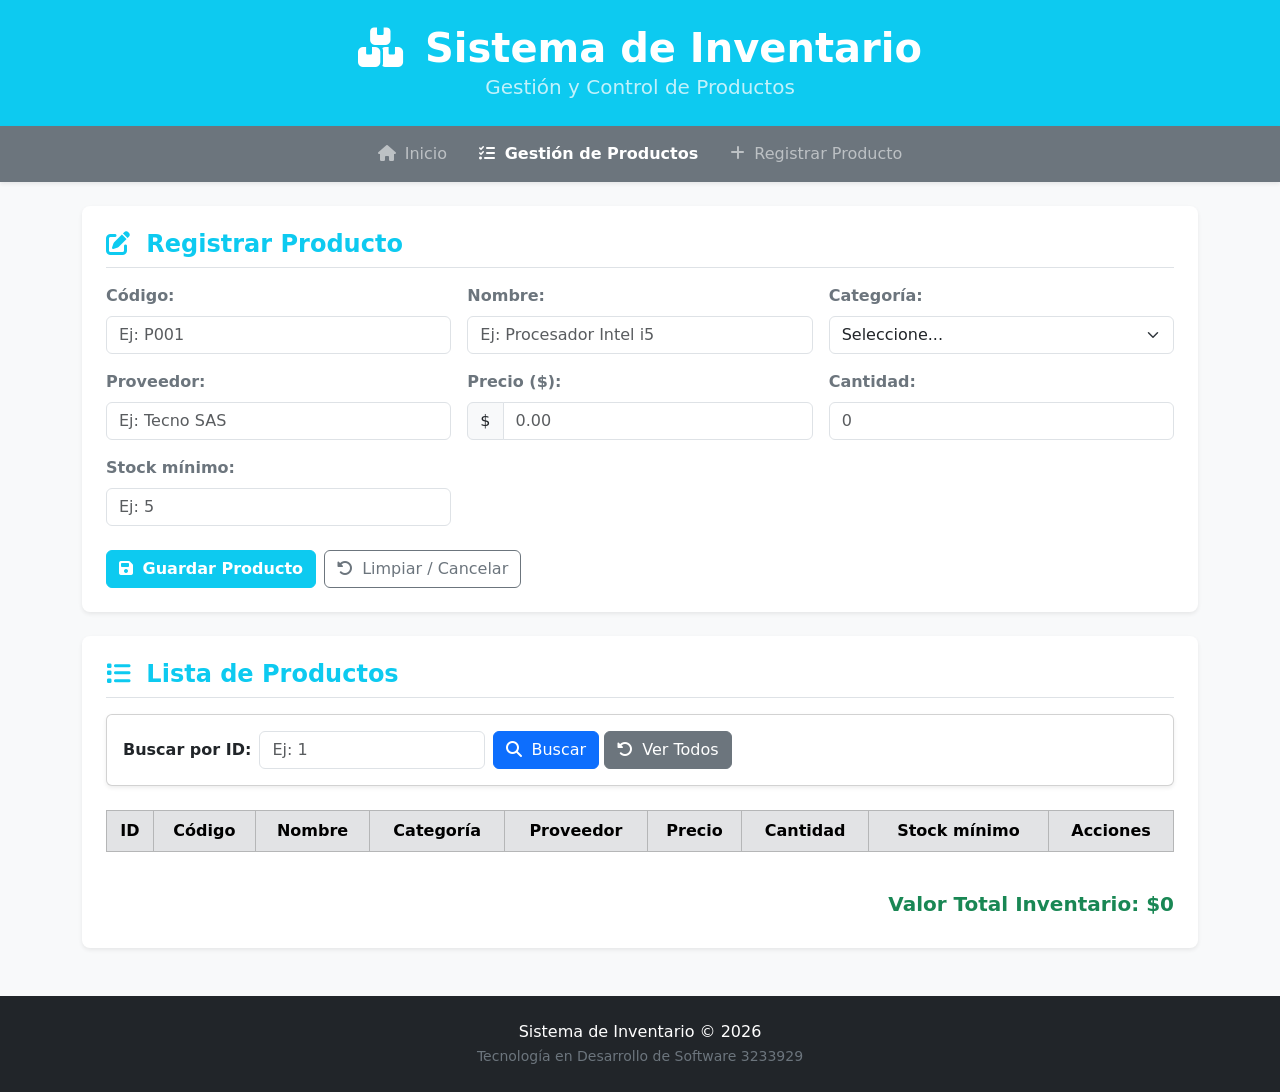
==== productos.html @ d2954f56 "cambio de rutas" ====
<!DOCTYPE html>
<html lang="es">

<head>

    <meta charset="UTF-8">

    <meta name="viewport" content="width=device-width, initial-scale=1.0">

    <title>Gestión de Productos - Sistema de Inventario</title>


    <!-- =====================================================
         BOOTSTRAP 5
         ===================================================== -->

    <link
        href="https://cdn.jsdelivr.net/npm/bootstrap@5.3.3/dist/css/bootstrap.min.css"
        rel="stylesheet">


    <!-- =====================================================
         FONT AWESOME
         ===================================================== -->

    <link
        rel="stylesheet"
        href="https://cdnjs.cloudflare.com/ajax/libs/font-awesome/6.4.0/css/all.min.css">


    <!-- =====================================================
         CSS PROPIO
         ===================================================== -->

    <link
        rel="stylesheet"
        href="css/estilos.css">

</head>


<body class="bg-light">


    <!-- =====================================================
         ENCABEZADO PRINCIPAL
         ===================================================== -->

    <header class="bg-info text-white text-center py-4 shadow-sm">

        <div class="container">

            <h1 class="fw-bold m-0">

                <i class="fa-solid fa-boxes-stacked me-2"></i>

                Sistema de Inventario

            </h1>

            <p class="lead m-0 opacity-75">

                Gestión y Control de Productos

            </p>

        </div>

    </header>



    <!-- =====================================================
         MENÚ DE NAVEGACIÓN
         ===================================================== -->

    <nav class="navbar navbar-expand-lg navbar-dark bg-secondary mb-4 shadow-sm">

        <div class="container">


            <!-- Botón para dispositivos pequeños -->

            <button
                class="navbar-toggler"
                type="button"
                data-bs-toggle="collapse"
                data-bs-target="#menuNavegacion">

                <span class="navbar-toggler-icon"></span>

            </button>


            <div
                class="collapse navbar-collapse justify-content-center"
                id="menuNavegacion">


                <ul class="navbar-nav gap-3">


                    <!-- Inicio -->

                    <li class="nav-item">

                        <a
                            class="nav-link"
                            href="index.html">

                            <i class="fa-solid fa-house me-1"></i>

                            Inicio

                        </a>

                    </li>


                    <!-- Gestión de productos -->

                    <li class="nav-item">

                        <a
                            class="nav-link active fw-bold"
                            href="productos.html">

                            <i class="fa-solid fa-list-check me-1"></i>

                            Gestión de Productos

                        </a>

                    </li>


                    <!-- Registrar producto -->

                    <li class="nav-item">

                        <a
                            class="nav-link"
                            href="registrar.html">

                            <i class="fa-solid fa-plus me-1"></i>

                            Registrar Producto

                        </a>

                    </li>

                </ul>

            </div>

        </div>

    </nav>



    <!-- =====================================================
         CONTENEDOR PRINCIPAL
         ===================================================== -->

    <main class="container my-4">


        <!-- =================================================
             MENSAJES DE ALERTA
             ================================================= -->

        <div id="alertaMensaje"></div>



        <!-- =================================================
             FORMULARIO DE REGISTRO / ACTUALIZACIÓN
             ================================================= -->

        <section
            class="card border-0 shadow-sm rounded-3 p-4 mb-4 bg-white">


            <!-- Título del formulario -->

            <h2
                class="h4 text-info fw-bold mb-3 border-bottom pb-2"
                id="formTitulo">

                <i class="fa-solid fa-pen-to-square me-2"></i>

                Registrar Producto

            </h2>



            <!-- Formulario -->

            <form id="formProducto">


                <div class="row g-3">


                    <!-- =================================================
                         CÓDIGO
                         ================================================= -->

                    <div class="col-12 col-md-4">

                        <label
                            for="codigo"
                            class="form-label fw-semibold text-secondary">

                            Código:

                        </label>

                        <input
                            type="text"
                            class="form-control"
                            id="codigo"
                            name="codigo"
                            placeholder="Ej: P001"
                            required>

                    </div>



                    <!-- =================================================
                         NOMBRE
                         ================================================= -->

                    <div class="col-12 col-md-4">

                        <label
                            for="nombre"
                            class="form-label fw-semibold text-secondary">

                            Nombre:

                        </label>

                        <input
                            type="text"
                            class="form-control"
                            id="nombre"
                            name="nombre"
                            placeholder="Ej: Procesador Intel i5"
                            required>

                    </div>



                    <!-- =================================================
                         CATEGORÍA
                         ================================================= -->

                    <div class="col-12 col-md-4">

                        <label
                            for="categoria"
                            class="form-label fw-semibold text-secondary">

                            Categoría:

                        </label>

                        <select
                            class="form-select"
                            id="categoria"
                            name="categoria"
                            required>

                            <option value="">
                                Seleccione...
                            </option>

                            <option value="Tecnología">
                                Tecnología
                            </option>

                            <option value="Papelería">
                                Papelería
                            </option>

                            <option value="Accesorios">
                                Accesorios
                            </option>

                            <option value="Otros">
                                Otros
                            </option>

                        </select>

                    </div>



                    <!-- =================================================
                         PROVEEDOR
                         ================================================= -->

                    <div class="col-12 col-md-4">

                        <label
                            for="proveedor"
                            class="form-label fw-semibold text-secondary">

                            Proveedor:

                        </label>

                        <input
                            type="text"
                            class="form-control"
                            id="proveedor"
                            name="proveedor"
                            placeholder="Ej: Tecno SAS"
                            required>

                    </div>



                    <!-- =================================================
                         PRECIO
                         ================================================= -->

                    <div class="col-12 col-md-4">

                        <label
                            for="precio"
                            class="form-label fw-semibold text-secondary">

                            Precio ($):

                        </label>


                        <div class="input-group">

                            <span class="input-group-text">
                                $
                            </span>

                            <input
                                type="number"
                                class="form-control"
                                id="precio"
                                name="precio"
                                step="0.01"
                                min="0"
                                placeholder="0.00"
                                required>

                        </div>

                    </div>



                    <!-- =================================================
                         CANTIDAD
                         ================================================= -->

                    <div class="col-12 col-md-4">

                        <label
                            for="cantidad"
                            class="form-label fw-semibold text-secondary">

                            Cantidad:

                        </label>

                        <input
                            type="number"
                            class="form-control"
                            id="cantidad"
                            name="cantidad"
                            min="0"
                            placeholder="0"
                            required>

                    </div>



                    <!-- =================================================
                         STOCK MÍNIMO
                         ================================================= -->

                    <div class="col-12 col-md-4">

                        <label
                            for="stock_minimo"
                            class="form-label fw-semibold text-secondary">

                            Stock mínimo:

                        </label>

                        <input
                            type="number"
                            class="form-control"
                            id="stock_minimo"
                            name="stock_minimo"
                            min="0"
                            placeholder="Ej: 5"
                            required>

                    </div>

                </div>



                <!-- =================================================
                     BOTONES DEL FORMULARIO
                     ================================================= -->

                <div class="mt-4 d-flex gap-2">


                    <!-- Guardar -->

                    <button
                        type="submit"
                        id="btnGuardar"
                        class="btn btn-info fw-semibold text-white">

                        <i class="fa-solid fa-floppy-disk me-1"></i>

                        Guardar Producto

                    </button>



                    <!-- Cancelar / Limpiar -->

                    <button
                        type="button"
                        id="btnCancelar"
                        class="btn btn-outline-secondary text-secondary"
                        onclick="cancelarEdicion()">

                        <i class="fa-solid fa-rotate-left me-1"></i>

                        Limpiar / Cancelar

                    </button>

                </div>

            </form>

        </section>



        <!-- =====================================================
             LISTA DE PRODUCTOS
             ===================================================== -->

        <section
            class="card border-0 shadow-sm rounded-3 p-4 bg-white">


            <!-- Título -->

            <h2 class="h4 text-info fw-bold mb-3 border-bottom pb-2">

                <i class="fa-solid fa-list me-2"></i>

                Lista de Productos

            </h2>

            <div class="card mb-4 shadow-sm">
    <div class="card-body">
        <div class="row g-2 align-items-center">
            <div class="col-auto">
                <label for="buscarId" class="col-form-label fw-bold">Buscar por ID:</label>
            </div>
            <div class="col-auto">
                <input type="number" id="buscarId" class="form-control" placeholder="Ej: 1" min="1">
            </div>
            <div class="col-auto">
                <button type="button" class="btn btn-primary" onclick="buscarProductoPorId()">
                    <i class="fa-solid fa-magnifying-glass me-1"></i> Buscar
                </button>
                <button type="button" class="btn btn-secondary" onclick="limpiarBusqueda()">
                    <i class="fa-solid fa-rotate-left me-1"></i> Ver Todos
                </button>
            </div>
        </div>
    </div>
</div>

            <!-- =================================================
                 TABLA
                 ================================================= -->

            <div class="table-responsive">

                <table
                    class="table table-bordered table-hover text-center align-middle">


                    <!-- Encabezado -->

                    <thead class="table-secondary">

                        <tr>

                            <th>ID</th>

                            <th>Código</th>

                            <th>Nombre</th>

                            <th>Categoría</th>

                            <th>Proveedor</th>

                            <th>Precio</th>

                            <th>Cantidad</th>

                            <th>Stock mínimo</th>

                            <th>Acciones</th>

                        </tr>

                    </thead>



                    <!-- Productos -->

                    <tbody id="tablaProductos">

                        <!-- JavaScript cargará los productos aquí -->

                    </tbody>


                </table>

            </div>



            <!-- =================================================
                 VALOR TOTAL DEL INVENTARIO
                 ================================================= -->

            <div class="text-end mt-4">

                <h5 class="fw-bold text-success">

                    Valor Total Inventario:

                    <span id="totalInventario">

                        $0

                    </span>

                </h5>

            </div>

        </section>

    </main>



    <!-- =====================================================
         PIE DE PÁGINA
         ===================================================== -->

    <footer
        class="bg-dark text-white text-center py-4 mt-5">

        <div class="container">

            <p class="m-0">

                Sistema de Inventario &copy; 2026

            </p>

            <small class="text-secondary">

                Tecnología en Desarrollo de Software 3233929

            </small>

        </div>

    </footer>



    <!-- =====================================================
         BOOTSTRAP JS
         ===================================================== -->

    <script
        src="https://cdn.jsdelivr.net/npm/bootstrap@5.3.3/dist/js/bootstrap.bundle.min.js">
    </script>



    <!-- =====================================================
         JAVASCRIPT PROPIO
         ===================================================== -->

    <script src="js/app.js"></script>

</body>

</html>
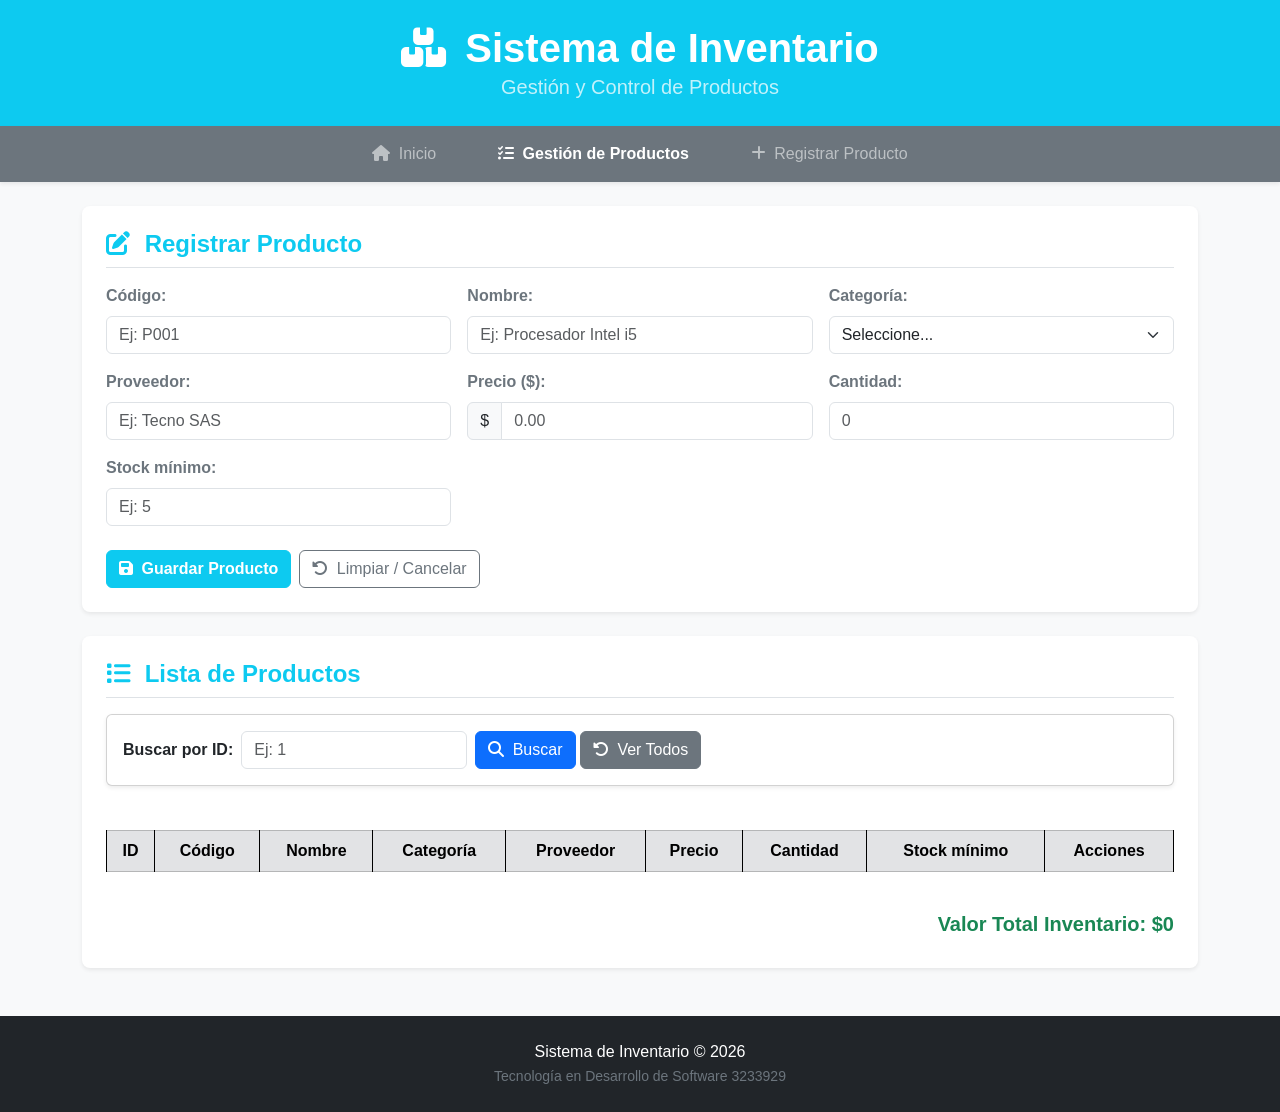
==== commit 34568b8b: "Corregir rutas de js y css" ====
--- a/productos.html
+++ b/productos.html
@@ -32,9 +32,7 @@
          CSS PROPIO
          ===================================================== -->
 
-    <link
-        rel="stylesheet"
-        href="css/estilos.css">
+    <link rel="stylesheet" href="static/css/estilos.css">
 
 </head>
 
@@ -627,7 +625,8 @@
          JAVASCRIPT PROPIO
          ===================================================== -->
 
-    <script src="js/app.js"></script>
+    <!-- CORRECTO -->
+    <script src="static/js/app.js"></script>
 
 </body>
 
--- a/static/css/estilos.css
+++ b/static/css/estilos.css
@@ -0,0 +1,101 @@
+* {
+ box-sizing: border-box;
+}
+body {
+ margin: 0;
+ font-family: Arial, sans-serif;
+ background-color: #f4f6f8;
+ color: #333;
+}
+header {
+ background-color: #1f4e79;
+ color: white;
+ text-align: center;
+ padding: 30px;
+}
+header h1 {
+ margin: 0;
+}
+header p {
+ margin-top: 10px;
+}
+@media (max-width: 768px) {
+ nav {
+ flex-direction: column;
+ align-items: center;
+ gap: 10px;
+ }
+}
+nav {
+ background-color: #163a5c;
+ padding: 15px;
+ text-align: center;
+}
+nav a {
+ color: white;text-decoration: none;
+ margin: 0 15px;
+ font-weight: bold;
+}
+nav a:hover {
+ text-decoration: underline;
+}
+main {
+ width: 90%;
+ max-width: 1100px;
+ margin: 30px auto;
+}
+section {
+ background-color: white;
+ padding: 25px;
+ margin-bottom: 25px;
+ border-radius: 10px;
+ box-shadow: 0 2px 8px rgba(0, 0, 0, 0.1);
+}
+h2 {
+ color: #1f4e79;
+}
+footer {
+ background-color: #163a5c; 
+ color: white;
+ text-align: center;
+ padding: 20px;
+ margin-top: 30px;
+}
+table { 
+width: 100%; 
+border-collapse: collapse; 
+margin-top: 20px; 
+border: 1px solid black; 
+} 
+th, td { 
+border: 1px solid black; 
+padding: 12px; text-align: center;
+} 
+th { background-color: #2c3e50; 
+color: white; }
+.form {
+    margin: 0 auto;
+    max-width: 600px;
+}
+.tabla-responsive {
+ overflow-x: auto;
+}
+
+.producto {
+    background-color: #f9f9f9;
+    margin: 20px 0;
+    padding-top: 15px;
+    padding-bottom: 15px;
+    padding-right: 50px;
+    padding-left: 50px;
+    border-radius: 5px;
+    box-shadow: 0 2px 5px rgba(0, 0, 0, 0.1);
+}
+.productos{
+    display:flex;
+    flex-direction: column;
+    align-items: center;
+    gap: 20px;
+    width: 100%;
+}
+
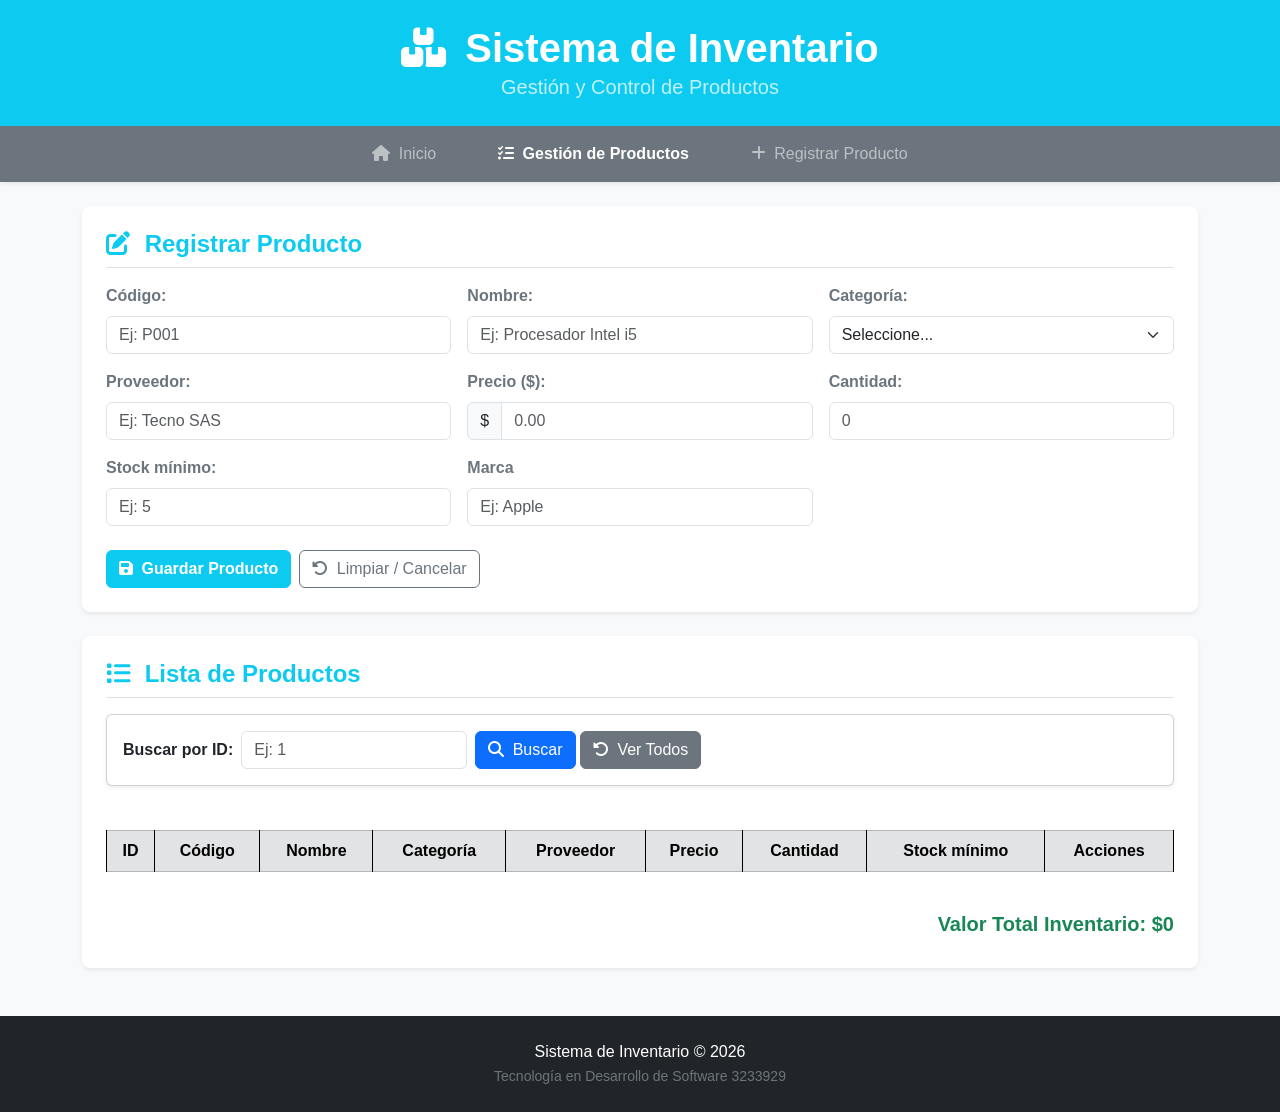
==== commit 27dc5570: "marca" ====
--- a/productos.html
+++ b/productos.html
@@ -412,6 +412,30 @@
                             name="stock_minimo"
                             min="0"
                             placeholder="Ej: 5"
+                            required>
+
+                    </div>
+
+
+                    <!-- =================================================
+                         Marca
+                         ================================================= -->
+                    <div class="col-12 col-md-4">
+
+                        <label
+                            for="marca"
+                            class="form-label fw-semibold text-secondary">
+
+                            Marca
+
+                        </label>
+
+                        <input
+                            type="text"
+                            class="form-control"
+                            id="marca"
+                            name="marca"
+                            placeholder="Ej: Apple"
                             required>
 
                     </div>
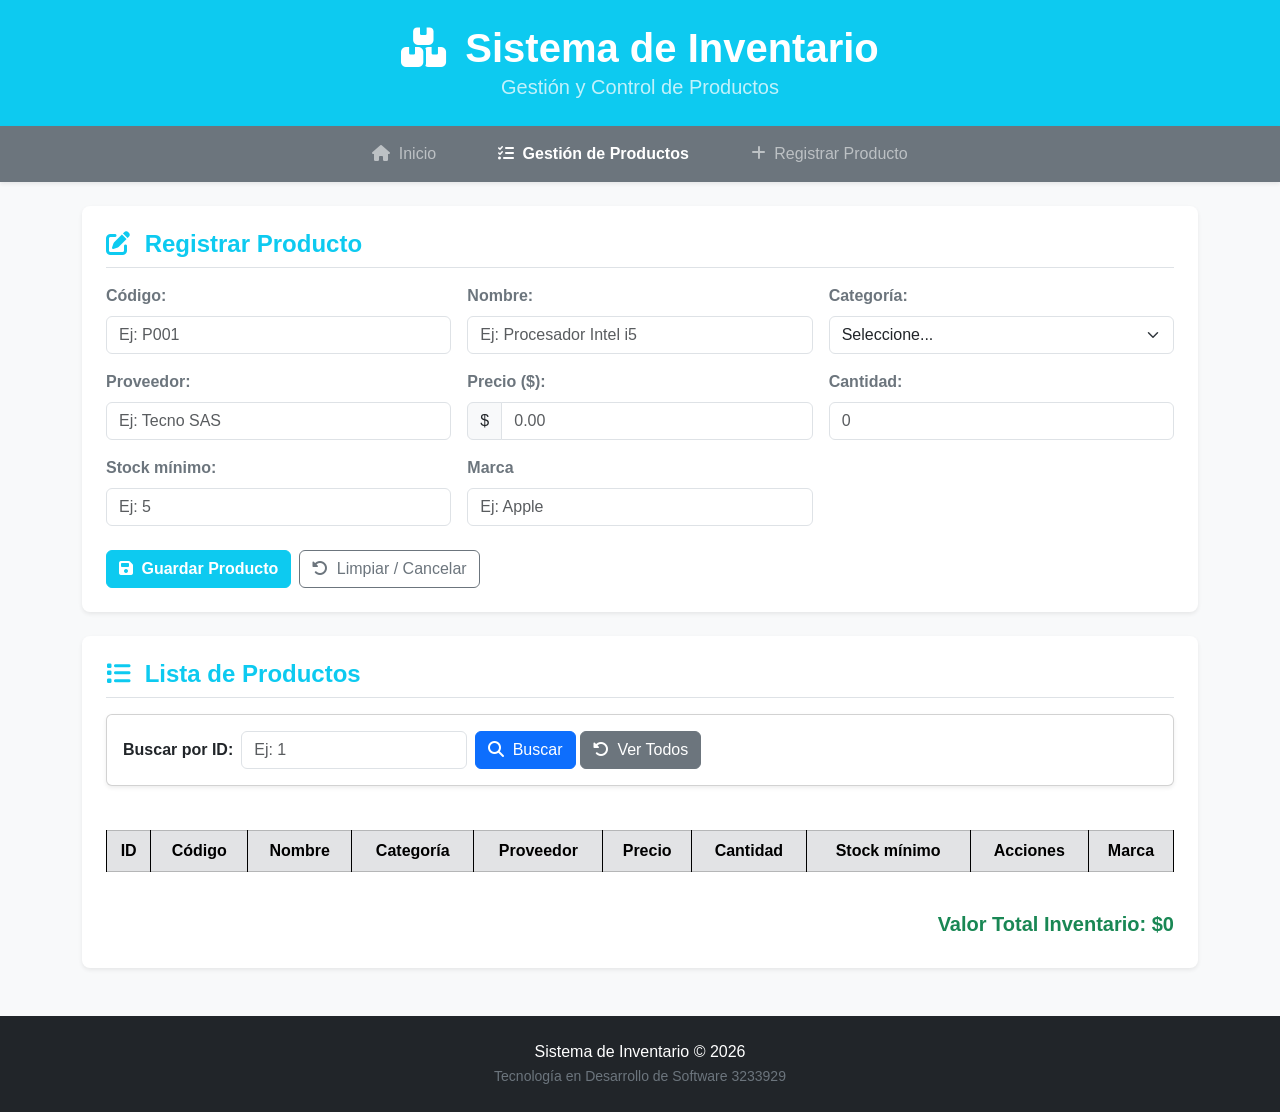
==== commit 4ccca351: "arreglo tabla" ====
--- a/productos.html
+++ b/productos.html
@@ -561,6 +561,8 @@
 
                             <th>Acciones</th>
 
+                            <th>Marca</th>
+
                         </tr>
 
                     </thead>
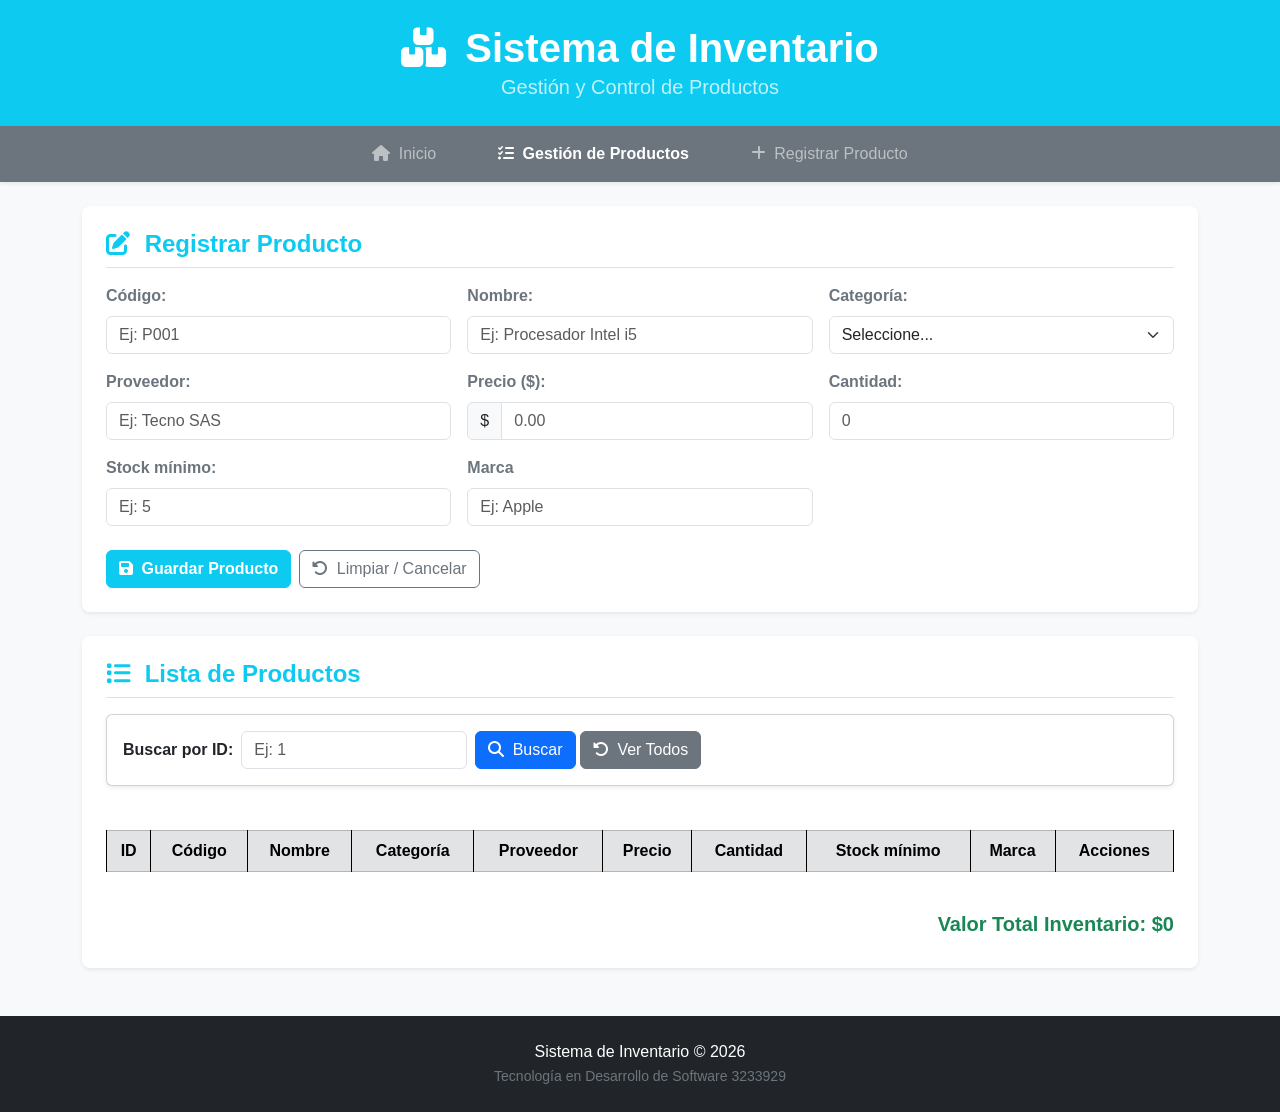
==== commit fb6d87c5: "tabla" ====
--- a/productos.html
+++ b/productos.html
@@ -559,9 +559,9 @@
 
                             <th>Stock mínimo</th>
 
+                            <th>Marca</th>
+                            
                             <th>Acciones</th>
-
-                            <th>Marca</th>
 
                         </tr>
 
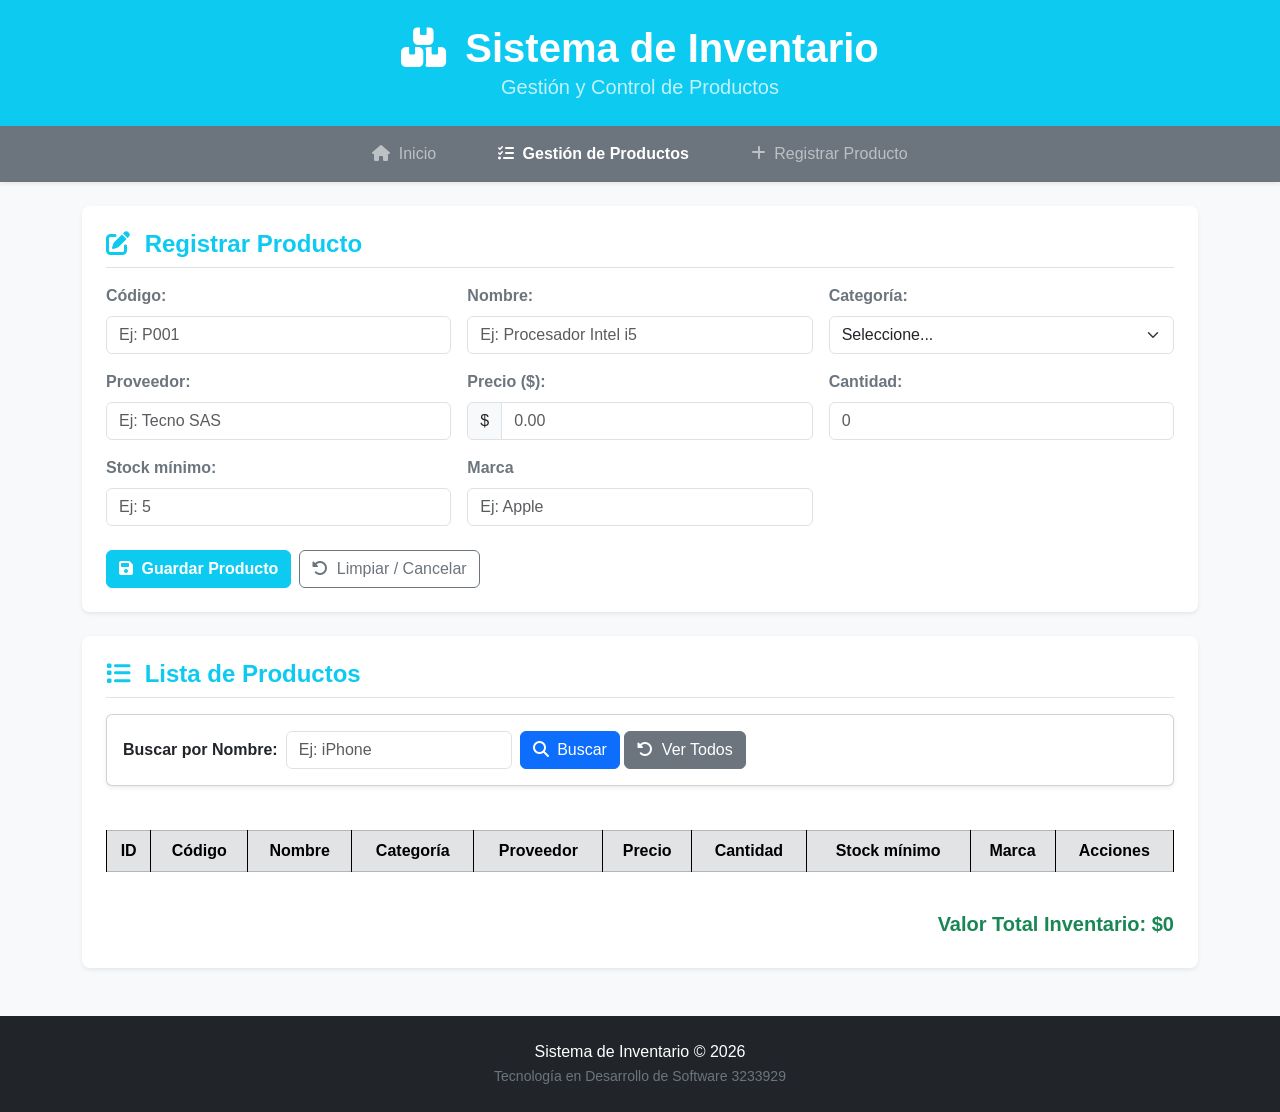
==== commit 1039bfda: "combobox busqueda" ====
--- a/productos.html
+++ b/productos.html
@@ -510,10 +510,10 @@
     <div class="card-body">
         <div class="row g-2 align-items-center">
             <div class="col-auto">
-                <label for="buscarId" class="col-form-label fw-bold">Buscar por ID:</label>
+                <label for="buscarNombre" class="col-form-label fw-bold">Buscar por Nombre:</label>
             </div>
             <div class="col-auto">
-                <input type="number" id="buscarId" class="form-control" placeholder="Ej: 1" min="1">
+                <input type="text" nombre="buscarNombre" class="form-control" placeholder="Ej: iPhone">
             </div>
             <div class="col-auto">
                 <button type="button" class="btn btn-primary" onclick="buscarProductoPorId()">
@@ -560,7 +560,7 @@
                             <th>Stock mínimo</th>
 
                             <th>Marca</th>
-                            
+
                             <th>Acciones</th>
 
                         </tr>
